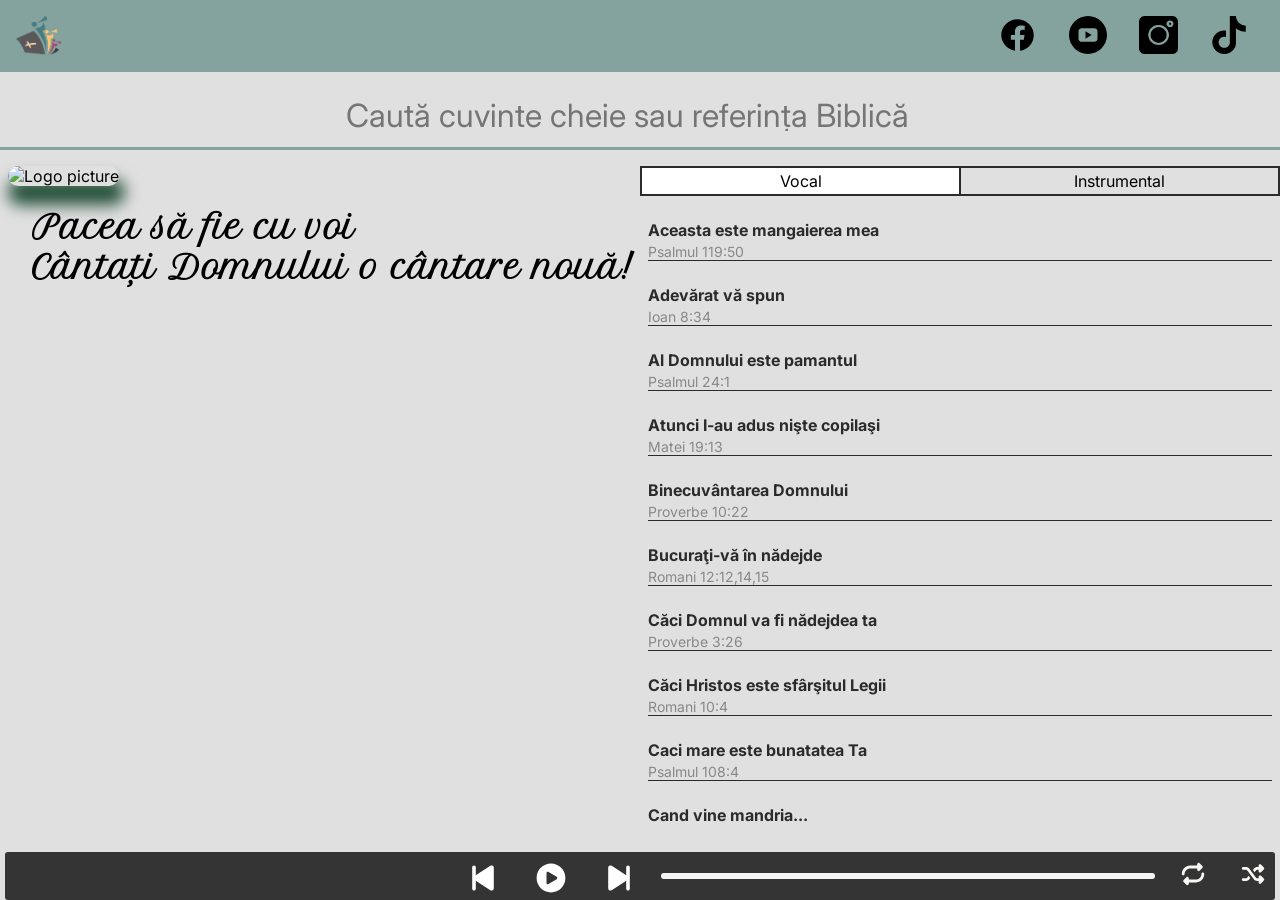
==== index.html @ 836387ba "secondary commit" ====
<!doctype html>
<html lang="en-US">
   <head>
    <meta charset="utf-8" />
    <meta name="viewport" content="width=device-width, initial-scale=1" />
    <meta name="description" content="Cântă Biblia 2 – Caută și ascultă cântările biblice ale Familiei Lucaci. Descoperă versuri și melodii noi!">

    <!-- Open Graph / Social Media -->
    <meta property="og:title" content="Cântă Biblia 2">
    <meta property="og:description" content="Cântă Biblia 2 – Descoperă cântările biblice ale Familiei Lucaci.">
    <meta property="og:type" content="website">
    <meta property="og:url" content="https://cantabiblia.ro/">
    <meta property="og:image" content="https://cantabiblia.ro/assets/images/LOGO.png">

    <meta name="twitter:card" content="summary_large_image">
    <meta name="twitter:title" content="Cântă Biblia 2">
    <meta name="twitter:description" content="Descoperă cântările biblice ale Familiei Lucaci.">
    <meta name="twitter:image" content="https://cantabiblia.ro/assets/images/LOGO.png">


    <!-- Favicon & App Icons -->
    <link rel="icon" href="/assets/images/web-icons/favicon.ico" type="image/x-icon">
    <link rel="icon" href="/assets/images/web-icons/android-chrome-192x192.png" sizes="192x192" type="image/png">
    <link rel="icon" href="/assets/images/web-icons/android-chrome-512x512.png" sizes="512x512" type="image/png">
    <link rel="apple-touch-icon" href="/assets/images/web-icons/apple-touch-icon.png" sizes="180x180">

    <!-- Fonts -->
    <link rel="preconnect" href="https://fonts.googleapis.com">
    <link rel="preconnect" href="https://fonts.gstatic.com" crossorigin>

    <link href="https://fonts.googleapis.com/css2?family=Inter:wght@300;400;500;600;700&family=Montserrat:wght@400;500;600;700&display=swap" rel="stylesheet">

    <link href="https://fonts.googleapis.com/css2?family=Italianno&display=swap" rel="stylesheet">

    <link href="https://fonts.googleapis.com/css2?family=Petit+Formal+Script&display=swap" rel="stylesheet">

    <!-- Title and links  -->

    <title>Cântă Biblia 2</title>

    <link rel="stylesheet" href="styles/style.css">
    <link rel="manifest" href="manifest.json">
    <script src="js/script.js" defer></script>

  </head>

  <body>

    <!-- Here comes the header, which contains the nav, called topbar. It is not the header that has the class topbar directly, because it would have it's parent the body directly, and that is just terrible... experienced it... -->


    <header class="topbar-container">
      <nav class="topbar">

        <img src="assets/images/LOGO.png" alt="" class="corner-logo">

        <a href="https://www.facebook.com/share/16vSodesZ1/?mibextid=wwXIfr">
          <img src="assets/icons/facebook-svgrepo-com.svg" alt="">
        </a>

        <a href="https://www.youtube.com/@familialucaci">
          <img src="assets/icons/youtube-small.svg" alt="Youtube link">
        </a>

        <a href="https://www.instagram.com/familia.lucaci/?igsh=MTliMzFrazZ1YXNzNw%3D%3D&utm_source=qr">
          <img src="assets/icons/instagram_1051313.png" alt="Instagram Link">
        </a>

        <a href="https://www.tiktok.com/@familia.lucaci?_r=1&_t=ZN-92RUYNPOgj5">
          <img src="assets/icons/tik-tok_3046127.png" alt="Tik-Tok Link">
        </a>



      </nav>


    </header>

    <div class="line-container">

      <div class="line top"></div>

      <div class="searching-songs-outer">
        <input class="myInput" id="SearchPlaceholder" type="search" name="song-search" placeholder="Caută cuvinte cheie sau referința Biblică" data-input>
      </div>

      <div class="line bottom"></div>
    </div>

    <div class="bento-box">

      <div class="Main-immage">
        <div class="image-container">
          <img src="assets/images/Familia_Lucaci_new_font.png" alt="Logo picture">
        </div>

        <div class="motto-text">
          <h1>Pacea să fie cu voi <br> Cântați Domnului o cântare nouă!</h1>

        </div>
      </div>

      <main class="hero">

        <div class="audio-variant">

          <button type="button" class="variant-btn vocal selected-variant" id="vocalBtn">Vocal</button>

          <button type="button" class="variant-btn instrumental" id="instrumentalBtn">Instrumental</button>

        </div>


        <!-- Here comes the song list -->
        <div id="song-list"></div>

      </main>

    </div>



    <footer>
      <audio id="audioID" controls>

      </audio>

      <div id="player-panel">

        <div class="h-scroll-outer" id="h-scroll-outer">
          <div class="h-scroll-inner" id="hscroll"></div>
        </div>

        <div class="player-controls">

          <button class="ctrlbtn" id="backBtn">
            <img src="assets/icons/backward-step-solid-full.svg" alt="previous song">
          </button>

          <button class="ctrlbtn" id="playbtn">
            <img src="assets/icons/circle-play-solid-full.svg" alt="play" >
          </button>

            <button class="ctrlbtn" id="forwardBtn">
              <img src="assets/icons/forward-step-solid-full.svg" alt="next song">
            </button>
        </div>

        <div class="play-line" id="play-line">
          <div class="progress-bar" id="progress-bar">

          </div>
        </div>

        <div class="extra-buttons">

          <button class="ctrlbtn" id="repeatBtn" >
            <svg xmlns="http://www.w3.org/2000/svg" viewBox="0 0 640 640">
              <path
                  d="M534.6 182.6C547.1 170.1 547.1 149.8 534.6 137.3L470.6 73.3C461.4 64.1 447.7 61.4 435.7 66.4C423.7 71.4 416 83.1 416 96L416 128L256 128C150 128 64 214 64 320C64 337.7 78.3 352 96 352C113.7 352 128 337.7 128 320C128 249.3 185.3 192 256 192L416 192L416 224C416 236.9 423.8 248.6 435.8 253.6C447.8 258.6 461.5 255.8 470.7 246.7L534.7 182.7zM105.4 457.4C92.9 469.9 92.9 490.2 105.4 502.7L169.4 566.7C178.6 575.9 192.3 578.6 204.3 573.6C216.3 568.6 224 556.9 224 544L224 512L384 512C490 512 576 426 576 320C576 302.3 561.7 288 544 288C526.3 288 512 302.3 512 320C512 390.7 454.7 448 384 448L224 448L224 416C224 403.1 216.2 391.4 204.2 386.4C192.2 381.4 178.5 384.2 169.3 393.3L105.3 457.3z"
                  fill="currentColor"
                  />
            </svg>

          </button>

          <button class="ctrlbtn" id="shuffleBtn">
            <svg xmlns="http://www.w3.org/2000/svg" viewBox="0 0 640 640"><!--!Font Awesome Free 7.1.0 by @fontawesome - https://fontawesome.com License - https://fontawesome.com/license/free Copyright 2026 Fonticons, Inc.--><path d="M467.8 98.4C479.8 93.4 493.5 96.2 502.7 105.3L566.7 169.3C572.7 175.3 576.1 183.4 576.1 191.9C576.1 200.4 572.7 208.5 566.7 214.5L502.7 278.5C493.5 287.7 479.8 290.4 467.8 285.4C455.8 280.4 448 268.9 448 256L448 224L416 224C405.9 224 396.4 228.7 390.4 236.8L358 280L318 226.7L339.2 198.4C357.3 174.2 385.8 160 416 160L448 160L448 128C448 115.1 455.8 103.4 467.8 98.4zM218 360L258 413.3L236.8 441.6C218.7 465.8 190.2 480 160 480L96 480C78.3 480 64 465.7 64 448C64 430.3 78.3 416 96 416L160 416C170.1 416 179.6 411.3 185.6 403.2L218 360zM502.6 534.6C493.4 543.8 479.7 546.5 467.7 541.5C455.7 536.5 448 524.9 448 512L448 480L416 480C385.8 480 357.3 465.8 339.2 441.6L185.6 236.8C179.6 228.7 170.1 224 160 224L96 224C78.3 224 64 209.7 64 192C64 174.3 78.3 160 96 160L160 160C190.2 160 218.7 174.2 236.8 198.4L390.4 403.2C396.4 411.3 405.9 416 416 416L448 416L448 384C448 371.1 455.8 359.4 467.8 354.4C479.8 349.4 493.5 352.2 502.7 361.3L566.7 425.3C572.7 431.3 576.1 439.4 576.1 447.9C576.1 456.4 572.7 464.5 566.7 470.5L502.7 534.5z"
                 fill="currentColor"
                 /></svg>

          </button>
        </div>



      </div>


    </footer>

    <div class="now-playing-sheet" id="now-playing-sheet">

      <div class="close-sheetBtn" id="close-sheetBtn"> 
        <img height="32px" width="32px" src="assets/icons/eject-solid-full.svg" alt="back to normal view">
      </div>

      <div class="sheet-picture-container" id="sheet-picture-container">
        <img height="200px" width="200px" class="sheet-picture" src="assets/images/Logo-canta-biblia.png" alt="">
      </div>

      <div id="np-meta">

        <div class="np-title-wrap" id="np-title-wrap">

          <div class="np-track">
            <h2 class="np-title"></h2>
            <h2 class="np-title"></h2>
          </div>

        </div>

        <p class="np-reference" id="np-reference"></p>

      </div>

      <div class="np-play-line" id="np-play-line">
        <div class="np-progress-bar" id="np-progress-bar">
        </div>


      </div>

      <div class="np-time">
        <p id="np-current-time"></p>
        <p id="np-total-time"></p>
      </div>



      <div id="np-bottom-controls">

        <button type="button" id="np-shuffle" class="np-ctrlBtn">
          <svg xmlns="http://www.w3.org/2000/svg" viewBox="0 0 640 640"><!--!Font Awesome Free 7.1.0 by @fontawesome - https://fontawesome.com License - https://fontawesome.com/license/free Copyright 2026 Fonticons, Inc.--><path d="M467.8 98.4C479.8 93.4 493.5 96.2 502.7 105.3L566.7 169.3C572.7 175.3 576.1 183.4 576.1 191.9C576.1 200.4 572.7 208.5 566.7 214.5L502.7 278.5C493.5 287.7 479.8 290.4 467.8 285.4C455.8 280.4 448 268.9 448 256L448 224L416 224C405.9 224 396.4 228.7 390.4 236.8L358 280L318 226.7L339.2 198.4C357.3 174.2 385.8 160 416 160L448 160L448 128C448 115.1 455.8 103.4 467.8 98.4zM218 360L258 413.3L236.8 441.6C218.7 465.8 190.2 480 160 480L96 480C78.3 480 64 465.7 64 448C64 430.3 78.3 416 96 416L160 416C170.1 416 179.6 411.3 185.6 403.2L218 360zM502.6 534.6C493.4 543.8 479.7 546.5 467.7 541.5C455.7 536.5 448 524.9 448 512L448 480L416 480C385.8 480 357.3 465.8 339.2 441.6L185.6 236.8C179.6 228.7 170.1 224 160 224L96 224C78.3 224 64 209.7 64 192C64 174.3 78.3 160 96 160L160 160C190.2 160 218.7 174.2 236.8 198.4L390.4 403.2C396.4 411.3 405.9 416 416 416L448 416L448 384C448 371.1 455.8 359.4 467.8 354.4C479.8 349.4 493.5 352.2 502.7 361.3L566.7 425.3C572.7 431.3 576.1 439.4 576.1 447.9C576.1 456.4 572.7 464.5 566.7 470.5L502.7 534.5z"
               fill="currentColor"
               /></svg>
        </button>

        <div id="np-player-controls">

          <button type="button" id="np-previous" class="np-ctrlBtn">
            <img src="assets/icons/backward-step-solid-full.svg" alt="previous song"> 
          </button>

          <button type="button" id="np-playBtn" class="np-ctrlBtn">
            <img src="assets/icons/circle-play-solid-full.svg" alt="play or pause">
          </button>

          <button type="button" id="np-next" class="np-ctrlBtn"> 
            <img src="assets/icons/forward-step-solid-full.svg" alt="next song">
          </button>

        </div>

        <button type="button" id="np-repeat" class="np-ctrlBtn"> 

          <svg xmlns="http://www.w3.org/2000/svg" viewBox="0 0 640 640">
            <path
                d="M534.6 182.6C547.1 170.1 547.1 149.8 534.6 137.3L470.6 73.3C461.4 64.1 447.7 61.4 435.7 66.4C423.7 71.4 416 83.1 416 96L416 128L256 128C150 128 64 214 64 320C64 337.7 78.3 352 96 352C113.7 352 128 337.7 128 320C128 249.3 185.3 192 256 192L416 192L416 224C416 236.9 423.8 248.6 435.8 253.6C447.8 258.6 461.5 255.8 470.7 246.7L534.7 182.7zM105.4 457.4C92.9 469.9 92.9 490.2 105.4 502.7L169.4 566.7C178.6 575.9 192.3 578.6 204.3 573.6C216.3 568.6 224 556.9 224 544L224 512L384 512C490 512 576 426 576 320C576 302.3 561.7 288 544 288C526.3 288 512 302.3 512 320C512 390.7 454.7 448 384 448L224 448L224 416C224 403.1 216.2 391.4 204.2 386.4C192.2 381.4 178.5 384.2 169.3 393.3L105.3 457.3z"
                fill="currentColor"
                />
          </svg>


        </button>


      </div>

    </div>



  </body>

</html>
---- styles/style.css ----
:root {

  --bg-dark: hsl(0 0% 88%);
  --bg: hsl(0 0% 93%);
  --bg-light: hsl(0 0% 100%);
  --text: hsl(0, 0%, 5%); 
  --muted-text: hsl(0 0% 15%);

  --primary-color: #f3f09e;
  background-color: #FAF9F6;

  --topbar-h: 2.5rem;
  --player-h: 3rem;
}


body {
  background-color: var(--bg-dark);
  height: 100vh;
  width: 100%;
  overflow: hidden;
  margin: 0;
  font-family: "Inter", system-ui, -apple-system, BlinkMacSystemFont, sans-serif;
}



.topbar {
  position: fixed;
  top: 0;
  left: 0;
  right: 0;
  width: auto;
  padding: 1rem;
  display: flex;
  flex: 1;
  height: var(--topbar-h);
  gap: 2rem;
  background-color: #84a39e;
}

.topbar > :first-child {
  margin-right: auto;
}

.topbar > :last-child {
  margin-right: 1rem;
}



a img {
  max-height: 2.4rem;
}

a img:hover {
  transform: scale(0.9);
}

.corner-logo:hover {
  transform: scale(0.9);

}


/* here comes the styling for the search part*/

.line-container {
  margin-top: 3rem;
  display: grid;
  gap: 1rem;
}

@media (max-width: 450px) {
  .line-container {
    margin-top: 0.5rem;
    display: block;
  }


}


.searching-songs-outer {
  display: flex;
  min-width: 0;
}

.line {
  height: 3px;
  background-color: #84a39e;
}

.line.top {
  margin-bottom: 12px;
}

.line.bottom {
  margin-bottom: 0;
}


input {
  all: unset;
  box-sizing: border-box;
}

input::placeholder {
  text-align: center;
}


.myInput {
  flex: 1;
  font-size: 2rem;
  min-width: 0;
  height: 0.1rem;
  padding: 1rem;
}


/* bento box here */

.bento-box {
  display: grid;
  grid-template-columns: 1fr 1fr;
}


/* Here is the styling for the image in the middle */

.image-container img {
  width: 90%;
  height: auto;
  border-radius: 15px;
  margin-bottom: 0;
  margin-top: 1rem;
  margin-left: 8px;
  margin-right: 8px;
  box-shadow: 3px 1rem 1rem 3px #234f38;
}


.motto-text {
  font-family: "Petit Formal Script", cursive;
  font-weight: 400;
  font-style: normal;
  margin-top: 1rem;
  margin-left: 2rem;


}


/* styles for the hero (main tag) */

.hero {

  display: flex;
  flex-direction: column;

}

.audio-variant {
  margin-top: 1rem;
  display: flex;
  border: 2px solid #2b2b2b;
  justify-content: space-around;

}

.variant-btn {
  all: unset;
  flex: 1;
  padding: 0.2rem 1rem;
  text-align: center;

}

.variant-btn:hover {
  cursor: pointer;
}

.variant-btn.vocal {
  border-right: 2px solid #2b2b2b;
}

.selected-variant {
  background-color: var(--bg-light);
}


@media (max-width: 850px) {

  body {
    overflow: hidden;
  }

  .bento-box {
    grid-template-columns: 1fr;
  }



  .line-container {
    margin-top: 3rem;
    margin-bottom: 0.5rem;
  }


  .image-container img {
    width: 95%;
    margin-top: 0.3rem;


  }

  .image-container img {
    box-shadow: 3px 0.5rem 1rem 3px #234f38;
  }
}


/* Styling for the main class */



/* Here comes the styling for the display of the songs  */


#song-list {
  height: 70vh;
  gap: 0.5rem;
  overflow-y: auto;
  scroll-behavior: smooth;
}

@media (max-width:850px) {

  body {
    overflow: auto;
  }

  #song-list {
    background-color: var(--bg-dark);
    height: auto;
    overflow-y: auto;
    scroll-behavior: smooth;
    padding-bottom: 4rem;
  }

  #player-panel {
    height: 1rem;
  }


}


#song-list:hover {
  cursor: pointer;
}


.song-row {
  height: 56px;
  margin: 0.5rem;
  border-bottom: 1px solid #2b2b2b;
  display: flex;
  flex-direction: column;
  min-width: fit-content;

}

.song-row:hover {
  cursor: pointer;
}

.song-title {
  color: #2b2b2b;
  height: 1rem;
  font-weight: bold;
  font-size: 16px;
  line-height: 20px;
  margin-bottom: auto;
}

.song-meta {
  font-size: 14px;
  line-height: 16px;
  color: #888;
  margin: 0;
}

.song-row:hover:not(.nowPlaying) {
  background-color: var(--bg-light);
  border-radius: 10px;

  .song-meta {
    color: #2b2b2b;
  }
}


/* Here comes the styling for the audio player */

audio {
  display: none;
}

#player-panel {
  position: fixed;
  bottom: 0;
  left: 0.3rem;
  right: 0.3rem;
  background-color: rgba(43, 43, 43, 0.95);
  height: var(--player-h);
  border-radius: 3px;
  max-width: 100vw;
  display: flex;
  justify-content: flex-start;
}




.h-scroll-outer {
  display: flex;
  flex: 0.9;
  overflow: hidden;
  white-space: nowrap;
  align-items: center;
  min-width: 0;
  color: antiquewhite;
}

.h-scroll-inner {
  margin-left: 2px;
  display: inline-block;
  white-space: nowrap;
  color: antiquewhite;

}

@keyframes spin-text {



  0% {
    transform: translateX(0);
  }
  8% {
    transform: translateX(0);
  }
  90% {
    transform: translateX(-100%);
  }
  100% {
    transform: translateX(-100%);
  }

}

.h-scroll-inner {
  animation: spin-text 10s linear infinite;
}

@media (hover: hover) and (pointer: fine) {
  .h-scroll-inner:hover {
    animation: none;
  }

}




.player-controls {
  margin-left: 0.5rem;
  margin-right: auto;
  max-height: 44px;
  gap: 1rem;
  display: flex;
  justify-content: center;
}

.ctrlbtn {
  background: none;
  border: none;
  padding: 0.5rem; 
} 

.ctrlbtn img {
  display: block;
  filter: invert(1);
  width: 36px;
  height: 36px;
  transform: scale(1);
  transition: transform 0.25s; 
} 

@media (hover:hover) and (pointer: fine) {
  .ctrlbtn img:hover {
    opacity: 0.9;
    box-shadow: 2px 1px 1px;
  }
}


.play-line {
  flex: 1;
  height: 6px;
  background-color: #555;
  border-radius: 3px;
  cursor: pointer;
  margin: 0 1rem;
  position: relative;
  justify-self: center;
  align-self: center;
}

.progress-bar {
  background-color: whitesmoke;
  height: 100%;
  min-width: 0%;
  border-radius: 3px;
  transition: width 0.1s linear;
}


.extra-buttons {
  display: flex;
  gap: 1rem;
}

@media (max-width: 500px) {
  .player-controls {
    margin-left: auto;
    margin-right: 15px;
  }

  .motto-text {
    display: none;
  }

  #backBtn, #forwardBtn {
    display: none;
    
  }

  .extra-buttons {
    display: none;
  }

  .play-line {
    display: none;
  }


}

.pressedBtn {
  transform: scale(0.8);

}


.nowPlaying {
  background-color: #77938e;
  border-radius: 10px;
  .song-meta {
    color: whitesmoke;
  }


}


.hide {
  display: none;
}

#repeatBtn {
  display: block;
  height: 44px;
  width: 44px;
  color: #FAF9F6;
}

#shuffleBtn {
  display: block;
  height: 44px;
  width: 44px;
  color: #FAF9F6;
}

#repeatBtn.active-repeat {
  scale: 0.8;
  color: #fec56d;

}

#shuffleBtn.active-shuffle {
  scale: 0.8;
  color: #fec56d;
}




.now-playing-sheet {
  display: none;

}

@media (max-width: 768px) {

  .now-playing-sheet {
    position: fixed;
    display: flex;
    touch-action: none;
    overscroll-behavior: contain;
    inset: 0;
    flex-direction: column;

    background: linear-gradient(
    180deg,
    #77938e 0%,
    #4f6662 45%,
    #1a1f1e 100%
    );

    transform: translateY(100%);
    transition: transform 0.2s ease;

    z-index: 9999;

  }

  .now-playing-sheet.openSheet {
    touch-action: none;
    transform: translateY(0);
  }

}

.close-sheetBtn {
  margin: 1rem;
  align-self: flex-start;
  transform: rotate(180deg);
}

.sheet-picture {
  margin: 10px;
  width: 90%;
  height: auto;
}

@keyframes np-spin-text {
  from {
    transform: translateX(2%);
  }

  8% {
    transform: translateX(2%);
  }

  90% {
    transform: translateX(-150%);
  }

  to {
    transform: translateX(2%);
  }

}



/**/
/* #np-meta { */
/*   display: flex; */
/*   flex-direction: column; */
/*   width: 80%; */
/*   overflow: hidden; */
/*   white-space: nowrap; */
/*   color: antiquewhite; */
/**/
/* } */

.np-title-wrap {
  width: 100%;
  overflow: hidden;

}

.np-track {
  display: flex;
  width: max-content;
  animation: marquee var(--np-duration) linear infinite;

}

.np-title {
  white-space: nowrap;
  color: black; 
  padding-right: 2rem;
  margin-bottom: 0.5rem;
  margin-left: 0.5rem;
}

@keyframes marquee {
  from {
    transform: translateX(0);
  }
  to {
    transform: translateX(-50%);
  }
}

.np-reference {
  justify-self: flex-start;
  align-self: flex-start;
  margin-top: 0.25rem;
  margin-left: 5px;
  color: #d4d4d4;
}

.np-play-line {
  width: 90%;
  height: 10px;
  background-color: #555;
  border-radius: 3px;
  cursor: pointer;
  margin: 0 1rem;
  position: relative;
  justify-self: center;
  align-self: center;
  justify-content: center;
}

.np-progress-bar {
  background-color: #fec56d;
  height: 100%;
  min-width: 0%;
  border-radius: 3px;
  transition: width 0.1s linear;
}

.np-time {
  display: flex;
  width: 90%;
  align-self: center;
  justify-self: center;
  justify-content: space-between;
  margin-bottom: auto;
}

#np-current-time {
  color: #F2F2F2;
}

#np-total-time {
  color: #BFC9C7;
}

#np-bottom-controls {
  width: 99%;
  display: flex;
  align-items: center;
}

.np-ctrlBtn {
  background: none;
  border: none;
  padding: 0.5rem; 

}

#np-shuffle {
  margin-right: auto;
  height: 44px;
  width: 44px;
  color: #FAF9F6;
}

#np-repeat {
  margin-left: auto;
  height: 44px;
  width: 44px;
  color: #FAF9F6;
}

.np-ctrlBtn img {
  display: block;
  filter: invert(1);
  width: 36px;
  height: 36px;
  transform: scale(1);
  transition: transform 0.25s; 
}

.npPlayPress {
  scale: 0.8;
}

#np-repeat.np-repeat-active {
  scale: 0.8;
  color: #fec56d;

}

#np-shuffle.np-active-shuffle {
  scale: 0.8;
  color: #fec56d;
}
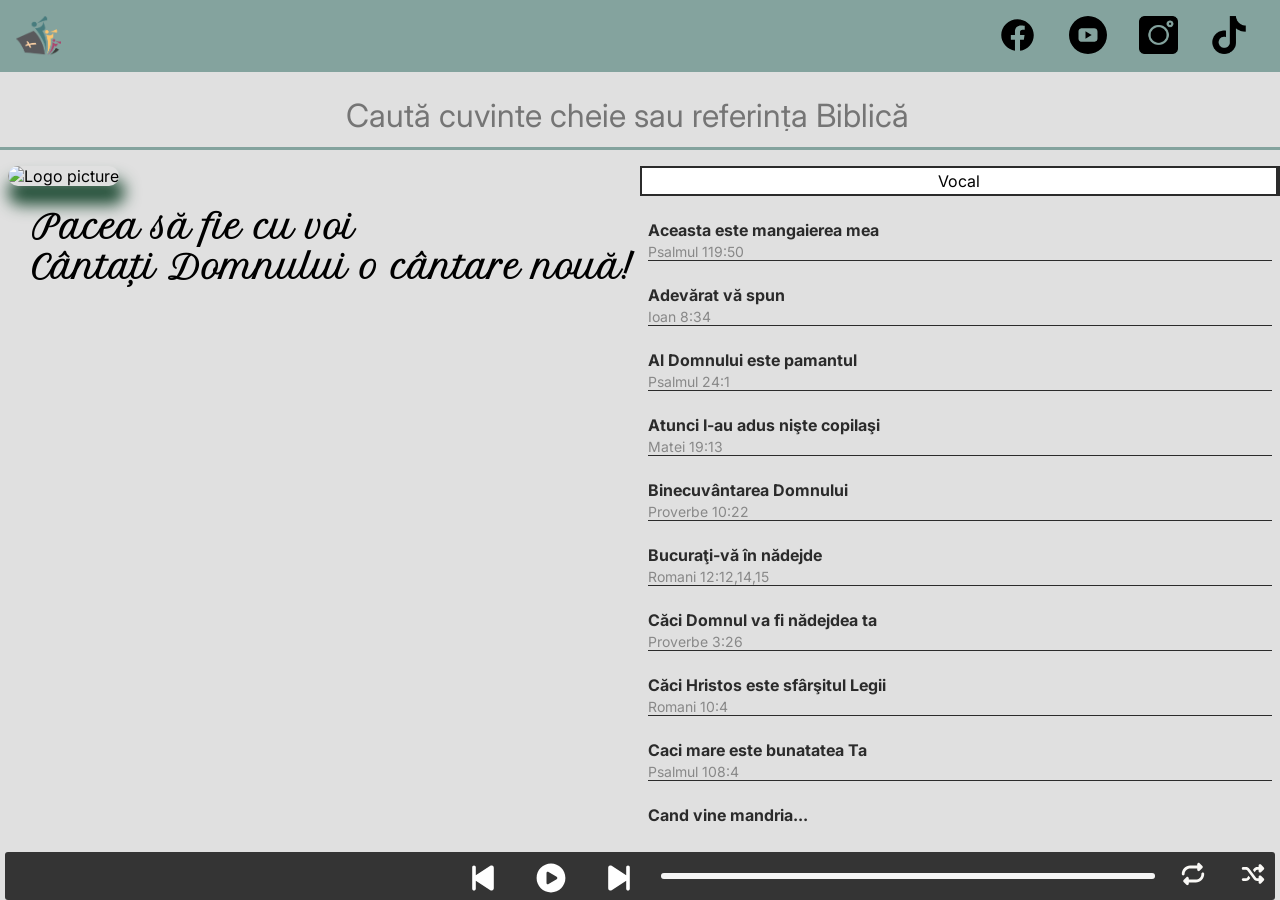
==== commit c1fb5319: "Comment out instrumental button in index.html Comment out the instrumental button in audio variants." ====
--- a/index.html
+++ b/index.html
@@ -107,7 +107,7 @@
 
           <button type="button" class="variant-btn vocal selected-variant" id="vocalBtn">Vocal</button>
 
-          <button type="button" class="variant-btn instrumental" id="instrumentalBtn">Instrumental</button>
+         <!-- <button type="button" class="variant-btn instrumental" id="instrumentalBtn">Instrumental</button> -->
 
         </div>
 
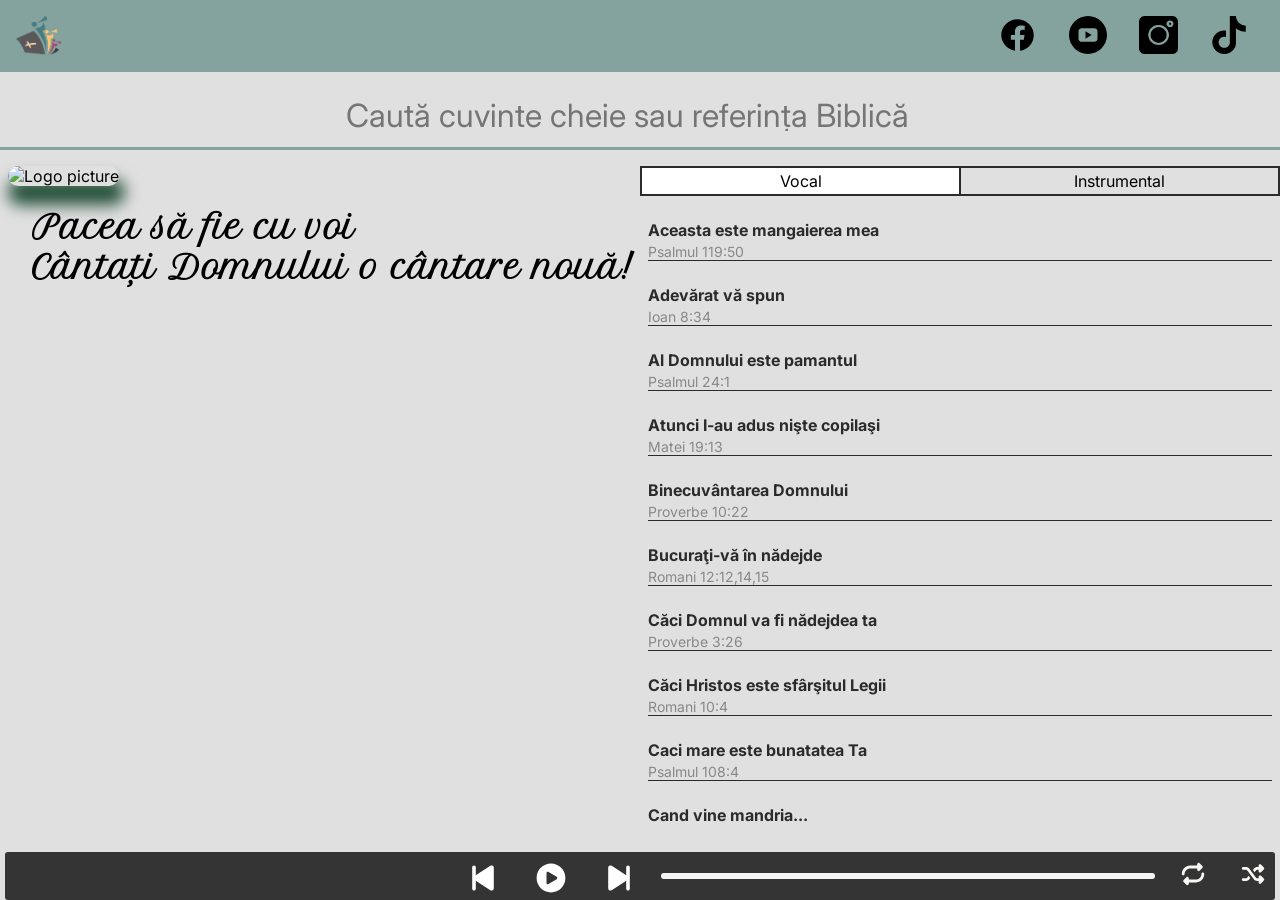
==== commit 86c4486d: "Remove commented instrumental button from index.html Removed commented-out instrumental button from " ====
--- a/index.html
+++ b/index.html
@@ -106,8 +106,8 @@
         <div class="audio-variant">
 
           <button type="button" class="variant-btn vocal selected-variant" id="vocalBtn">Vocal</button>
-
-         <!-- <button type="button" class="variant-btn instrumental" id="instrumentalBtn">Instrumental</button> -->
+          
+          <button type="button" class="variant-btn instrumental" id="instrumentalBtn">Instrumental</button>
 
         </div>
 
